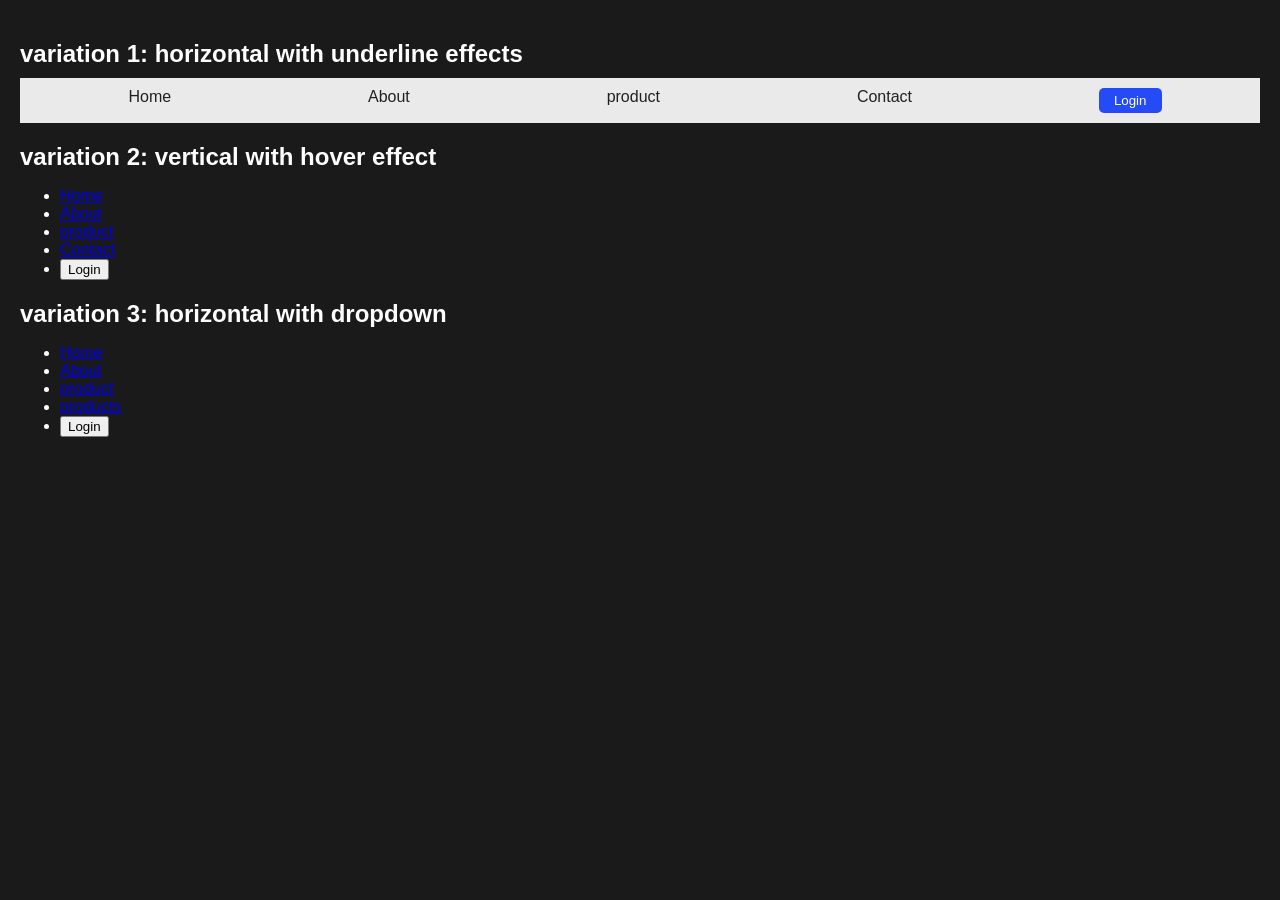
==== CSS/01_BASIC/LOGINFORM/NAV.HTML @ 69212e1f "created a navigation bar" ====
<!DOCTYPE html>
<html lang="en">
<head>
    <meta charset="UTF-8">
    <meta name="viewport" content="width=device-width, initial-scale=1.0">
    <meta name="description" content="Login Form">
    <title>Navigation bar</title>
    <style>
        body{
            font-family: Arial, Helvetica, sans-serif;
            margin: 0;
            background-color: #1a1a1a;
            color: white;
            padding: 20px;

        }
        nav-container{
            margin-bottom: 40px;
        }
        h2{
            margin-bottom: 10px;
        }
        .nav1{
            background-color:#eaeaea;
            padding: 10px;
        }
        .nav1 ul{
         list-style-type: none;
            margin: 0;
            padding: 0;
         display: flex;
         justify-content: space-around;

        }
        .nav1 li{
            display: inline;
        }
        .nav1 a{
            text-decoration: none;
            color: #202020;
            padding: 5px 10px;
            position: relative;
            
        }
        .nav1 a::after{
             content: "";
             position: absolute;
            height: 2px;
             width: 100%;
             bottom:0;
             left: 0;
                background-color: #0a65c7;
                transform: scaleX(0);
                transition: transform 0.3s ease;
        }
            .nav1 a:hover::after{
                transform: scaleX(1);

            }
        .nav1 .login-btn {
            background-color:#254bf6;
            color: white;
            border: none;
            padding: 5px 15px;
            border-radius: 5px;
            cursor: pointer;
        
        }

    </style>
    </head>
<body>
    <div class="nav-container">
        <h2>variation 1: horizontal with underline effects</h2>
        <nav class="nav1">
            <ul>
                <li><a href="#">Home</a></li>
                <li><a href="#">About</a></li>
                <li><a href="#">product</a></li>
                <li><a href="#">Contact</a></li>
                <li><button class="login-btn">Login</button></li>
            </ul>
        </nav>
    </div>
    <div class="nav-container">
        <h2>variation 2: vertical with  hover effect</h2>
        <nav class="nav2">
            <ul>
                <li><a href="#">Home</a></li>
                <li><a href="#">About</a></li>
                <li><a href="#">product</a></li>
                <li><a href="#">Contact</a></li>
                <li><button class="login-btn">Login</button></li>
            </ul>
        </nav>
    </div>
    <div class="nav-container">
        <h2>variation 3: horizontal with dropdown</h2>
        <nav class="nav3">
            <ul>
                <li><a href="#">Home</a></li>
                <li><a href="#">About</a></li>
                <li><a href="#">product</a></li>
                <li><a href="#">products</a></li>
                <li><button class="login-btn">Login</button></li>
            </ul>
        </nav>
    </div>
</body>
</html>
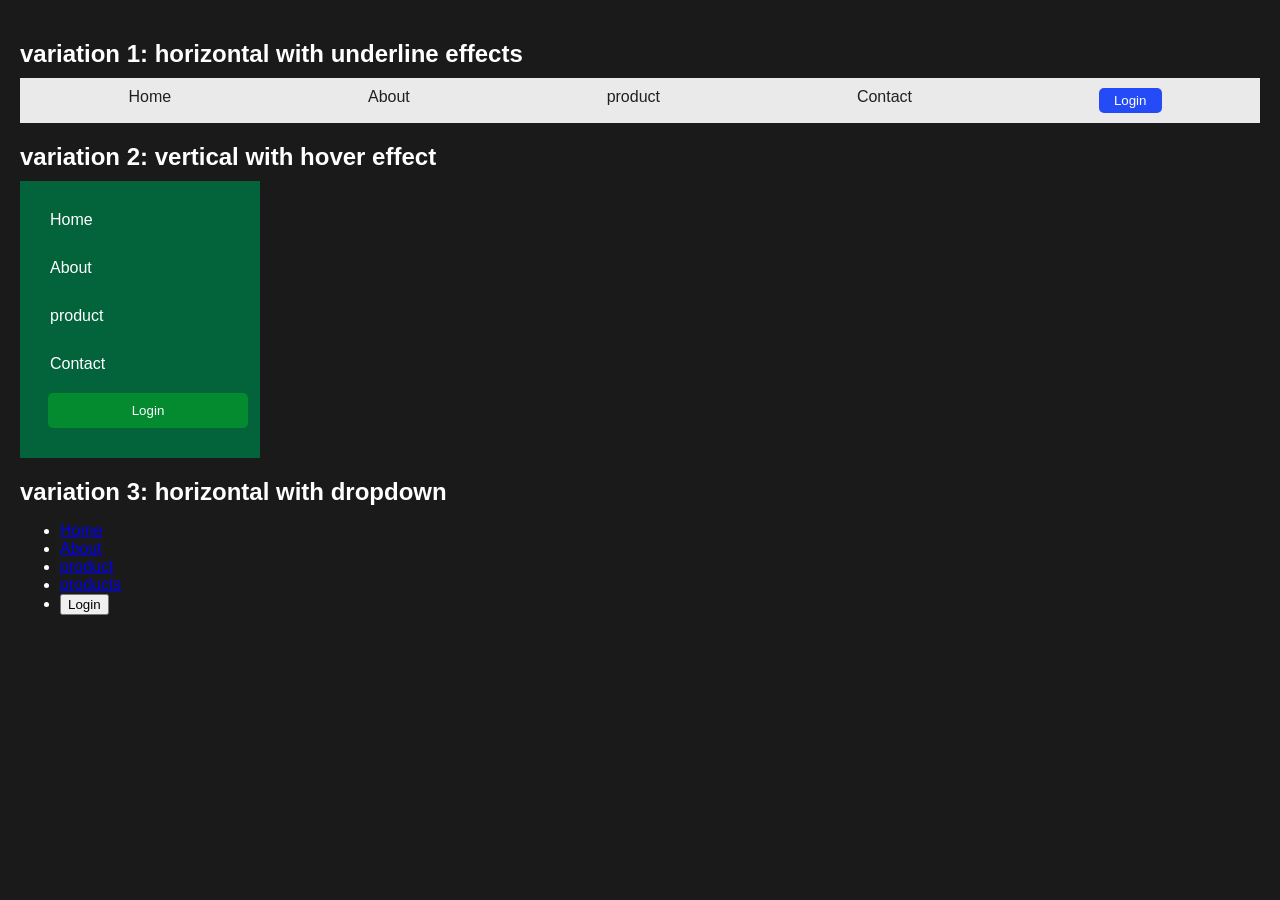
==== commit 1715ef36: "updated code" ====
--- a/CSS/01_BASIC/LOGINFORM/NAV.HTML
+++ b/CSS/01_BASIC/LOGINFORM/NAV.HTML
@@ -66,7 +66,44 @@
             cursor: pointer;
         
         }
-
+        .nav2{
+            background-color: #03643c;
+            width: 200px;
+            padding: 20px;
+        }
+        .nav2 ul{
+            list-style-type: none;
+            margin: 0;
+            padding: 0;
+        }
+        .nav2 li{
+            margin-bottom: 10px;
+        }
+        .nav2 a{
+            text-decoration:none;
+            color:#fff;
+            display: block; 
+            padding: 10px;
+            width: ;
+        }
+        .nav2 a:hover{
+            background-color: #137e0a;
+            color: #fff;
+        }
+        .nav2 .login-btn {
+            background-color: #048a2f;
+            color: white;
+            border: none;
+            width: 100%;
+            padding: 10px 15px;
+            border-radius: 5px;
+            cursor: pointer;
+            margin-left: 8px;
+        }
+.nav2 .login-btn:hover {
+    background-color: #137e0a;
+    border: 1px solid white;
+}
     </style>
     </head>
 <body>
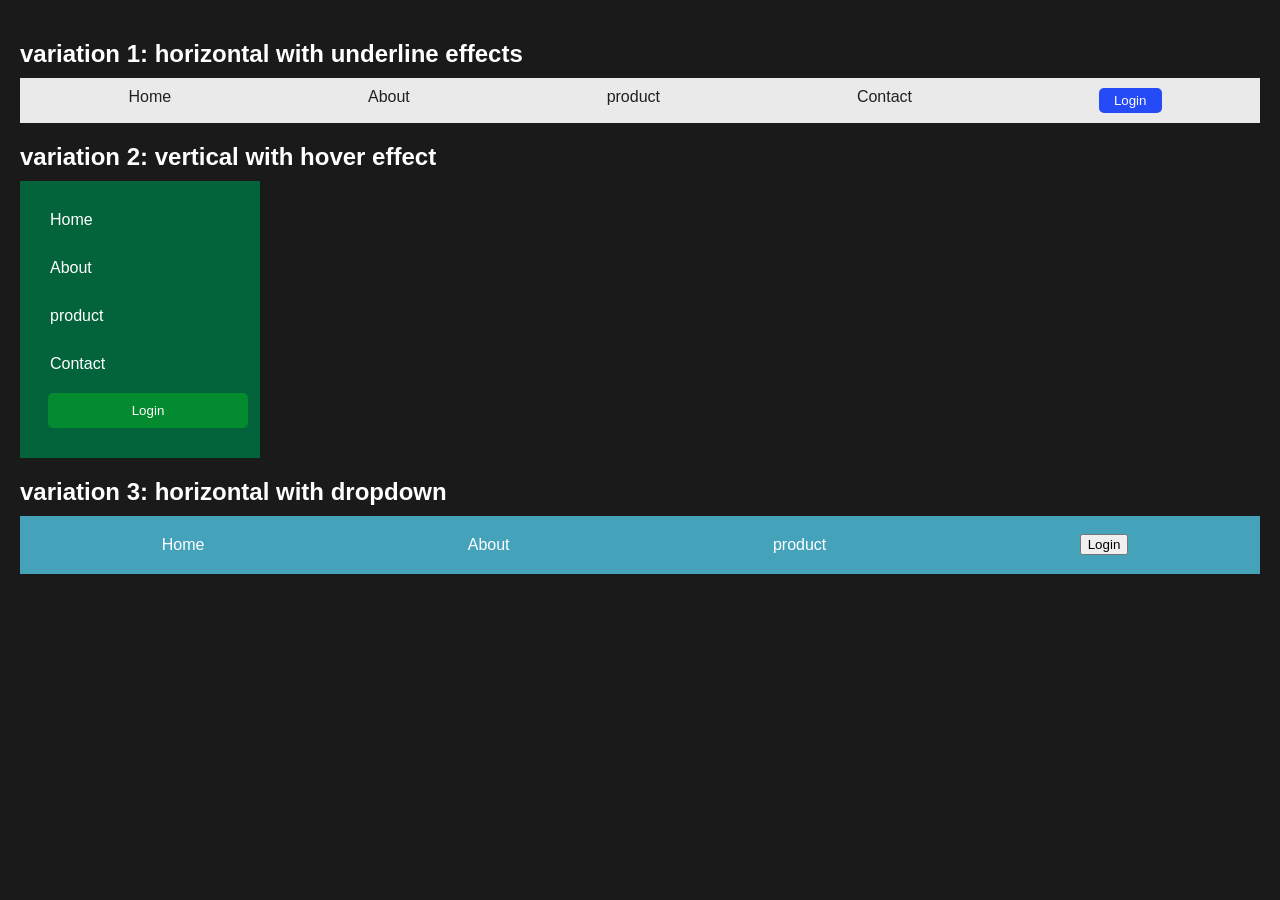
==== commit 148818c7: "updated" ====
--- a/CSS/01_BASIC/LOGINFORM/NAV.HTML
+++ b/CSS/01_BASIC/LOGINFORM/NAV.HTML
@@ -104,6 +104,34 @@
     background-color: #137e0a;
     border: 1px solid white;
 }
+.nav3{
+    background-color: #45a2bb;
+    padding: 10px;
+}
+.nav3 ul{
+    list-style-type: none;
+    margin: 0;
+    padding: 0;
+    display: flex;
+    justify-content: space-around;
+    align-items: center;
+}
+.nav3 a{
+    text-decoration: none;
+    color: #fff;
+    padding:  10px;
+    display: block;
+}
+.nav3 .dropdown-content{
+    display:none;
+}
+.nav3 .dropdown:hover .dropdown-content{
+    display: block;
+    position: absolute;
+    background-color: #3e3e3e;
+    min-width: 150px;
+    
+}
     </style>
     </head>
 <body>
@@ -136,12 +164,21 @@
         <nav class="nav3">
             <ul>
                 <li><a href="#">Home</a></li>
-                <li><a href="#">About</a></li>
+                <li class="dropdown">
+                    <a href="#">About</a>
+                <div class="dropdown-content">
+                    
+                        <a href="#">Our story</a>
+                        <a href="#">Team</a>
+                        <a href="#">Contact</a>
+                    </div>
+                </li>
                 <li><a href="#">product</a></li>
-                <li><a href="#">products</a></li>
                 <li><button class="login-btn">Login</button></li>
             </ul>
+               
         </nav>
-    </div>
+</body>
+    
 </body>
 </html>
